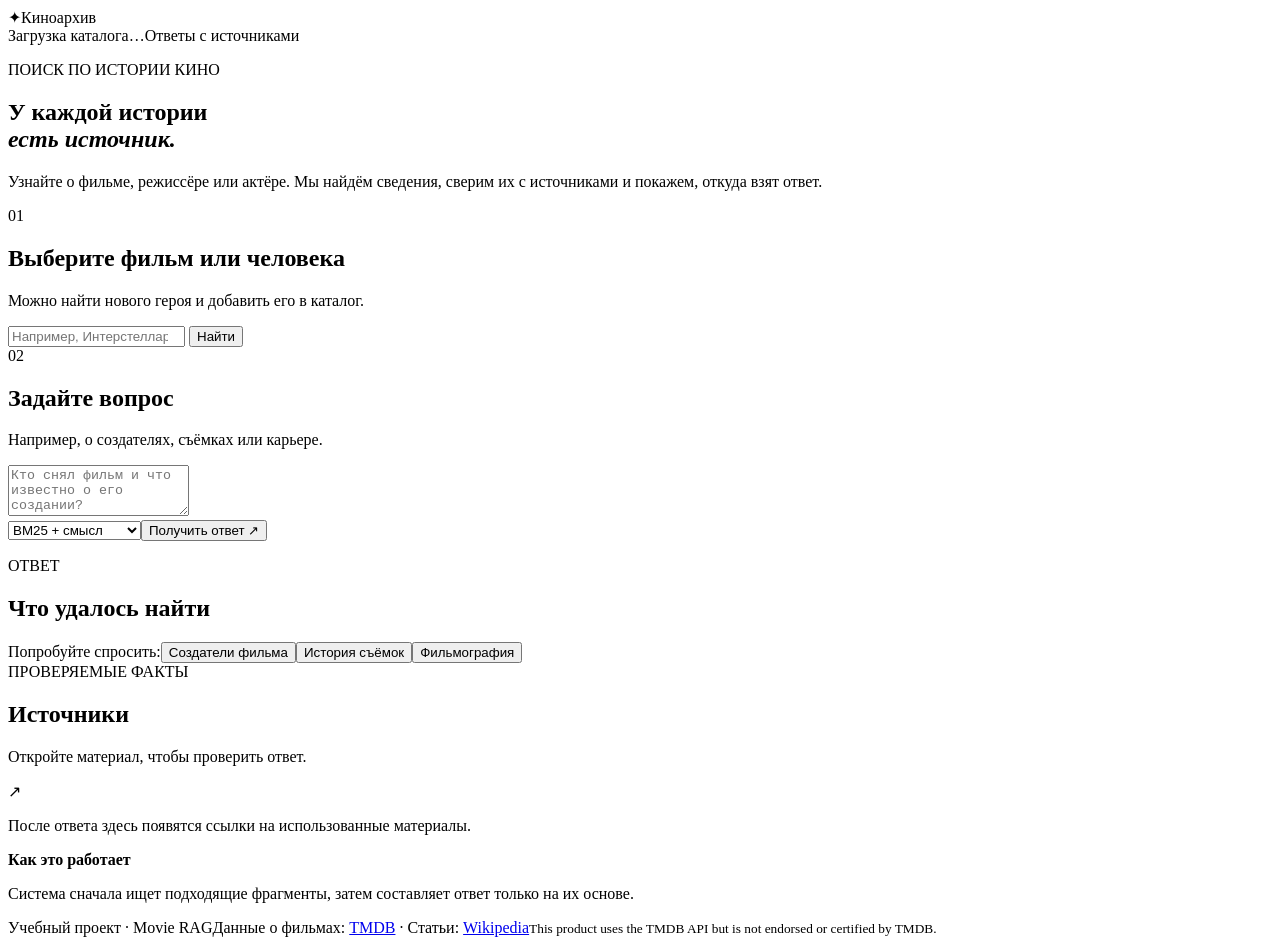
==== movie_rag/static/index.html @ aad0b312 "Build Russian-language movie RAG with sourced answers" ====
<!doctype html>
<html lang="ru">
<head>
  <meta charset="utf-8">
  <meta name="viewport" content="width=device-width, initial-scale=1">
  <title>Киноархив — ответы с источниками</title>
  <link rel="stylesheet" href="/static/style.css">
</head>
<body>
  <div class="shell">
    <header class="topbar">
      <div class="brand"><span class="brand-mark">✦</span><span>Киноархив</span></div>
      <div class="top-meta"><span id="catalog-status">Загрузка каталога…</span><span class="dot"></span><span>Ответы с источниками</span></div>
    </header>
    <main>
      <section class="hero">
        <p class="eyebrow">ПОИСК ПО ИСТОРИИ КИНО</p>
        <h1>У каждой истории<br><em>есть источник.</em></h1>
        <p class="lead">Узнайте о фильме, режиссёре или актёре. Мы найдём сведения, сверим их с источниками и покажем, откуда взят ответ.</p>
      </section>
      <section class="workspace">
        <div class="main-column">
          <div class="panel picker-panel">
            <div class="panel-heading"><span class="step">01</span><div><h2>Выберите фильм или человека</h2><p>Можно найти нового героя и добавить его в каталог.</p></div></div>
            <div class="search-row">
              <input id="discover-input" type="search" autocomplete="off" placeholder="Например, Интерстеллар или Кристофер Нолан" aria-label="Поиск фильма или человека">
              <button id="discover-button" class="button button-ghost">Найти</button>
            </div>
            <div id="discover-results" class="discover-results"></div>
            <div id="selected" class="selected hidden"></div>
          </div>
          <div class="panel ask-panel">
            <div class="panel-heading"><span class="step">02</span><div><h2>Задайте вопрос</h2><p>Например, о создателях, съёмках или карьере.</p></div></div>
            <textarea id="question" rows="3" placeholder="Кто снял фильм и что известно о его создании?" aria-label="Вопрос"></textarea>
            <div class="toolbar"><select id="search-mode" aria-label="Метод поиска"><option value="hybrid">BM25 + смысл</option><option value="bm25">Только BM25</option><option value="semantic">Только по смыслу</option></select><button id="ask-button" class="button button-primary">Получить ответ <span>↗</span></button></div>
            <p id="status" class="status" role="status"></p>
          </div>
          <div id="answer-panel" class="panel answer-panel hidden">
            <div class="answer-top"><div><span class="eyebrow">ОТВЕТ</span><h2 id="answer-title">Что удалось найти</h2></div><span id="answer-mode" class="mode-pill"></span></div>
            <div id="answer-text" class="answer-text"></div>
          </div>
          <div class="examples"><span>Попробуйте спросить:</span><button data-question="Кто режиссёр и сценаристы этого фильма?">Создатели фильма</button><button data-question="Что известно об истории создания и съёмках?">История съёмок</button><button data-question="Какие известные фильмы снял этот режиссёр?">Фильмография</button></div>
        </div>
        <aside class="sources-column">
          <div class="sources-header"><span class="eyebrow">ПРОВЕРЯЕМЫЕ ФАКТЫ</span><h2>Источники</h2><p>Откройте материал, чтобы проверить ответ.</p></div>
          <div id="sources" class="sources-list"><div class="empty-sources"><span>↗</span><p>После ответа здесь появятся ссылки на использованные материалы.</p></div></div>
          <div class="source-note"><strong>Как это работает</strong><p>Система сначала ищет подходящие фрагменты, затем составляет ответ только на их основе.</p></div>
        </aside>
      </section>
    </main>
    <footer><span>Учебный проект · Movie RAG</span><span>Данные о фильмах: <a href="https://www.themoviedb.org/" target="_blank" rel="noopener">TMDB</a> · Статьи: <a href="https://en.wikipedia.org/" target="_blank" rel="noopener">Wikipedia</a></span><small>This product uses the TMDB API but is not endorsed or certified by TMDB.</small></footer>
  </div>
  <script src="/static/app.js"></script>
</body>
</html>
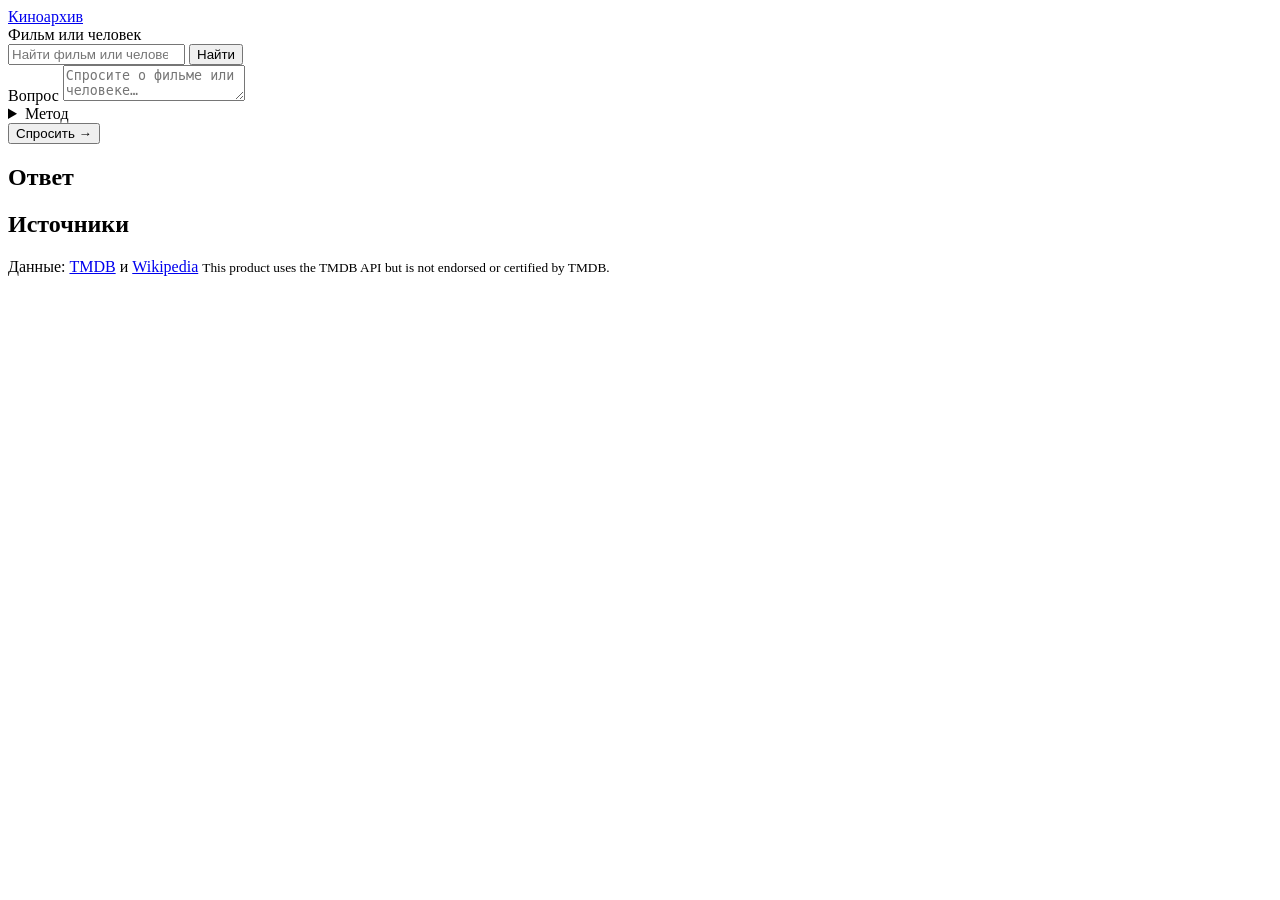
==== commit f1146b8e: "Simplify movie RAG interface" ====
--- a/movie_rag/static/index.html
+++ b/movie_rag/static/index.html
@@ -3,52 +3,72 @@
 <head>
   <meta charset="utf-8">
   <meta name="viewport" content="width=device-width, initial-scale=1">
-  <title>Киноархив — ответы с источниками</title>
+  <meta name="theme-color" content="#f4f6f8">
+  <title>Киноархив</title>
   <link rel="stylesheet" href="/static/style.css">
 </head>
 <body>
   <div class="shell">
     <header class="topbar">
-      <div class="brand"><span class="brand-mark">✦</span><span>Киноархив</span></div>
-      <div class="top-meta"><span id="catalog-status">Загрузка каталога…</span><span class="dot"></span><span>Ответы с источниками</span></div>
+      <a class="brand" href="/" aria-label="Киноархив — на главную">Киноархив</a>
     </header>
+
     <main>
-      <section class="hero">
-        <p class="eyebrow">ПОИСК ПО ИСТОРИИ КИНО</p>
-        <h1>У каждой истории<br><em>есть источник.</em></h1>
-        <p class="lead">Узнайте о фильме, режиссёре или актёре. Мы найдём сведения, сверим их с источниками и покажем, откуда взят ответ.</p>
-      </section>
-      <section class="workspace">
+      <section class="workspace" aria-label="Поиск по киноархиву">
         <div class="main-column">
-          <div class="panel picker-panel">
-            <div class="panel-heading"><span class="step">01</span><div><h2>Выберите фильм или человека</h2><p>Можно найти нового героя и добавить его в каталог.</p></div></div>
-            <div class="search-row">
-              <input id="discover-input" type="search" autocomplete="off" placeholder="Например, Интерстеллар или Кристофер Нолан" aria-label="Поиск фильма или человека">
-              <button id="discover-button" class="button button-ghost">Найти</button>
+          <div class="query-panel">
+            <div class="field">
+              <label class="sr-only" for="discover-input">Фильм или человек</label>
+              <div class="search-row">
+                <input id="discover-input" type="search" autocomplete="off" placeholder="Найти фильм или человека" aria-label="Поиск фильма или человека">
+                <button id="discover-button" class="button button-secondary" type="button">Найти</button>
+              </div>
+              <div id="discover-results" class="discover-results" aria-live="polite"></div>
+              <div id="selected" class="selected hidden"></div>
             </div>
-            <div id="discover-results" class="discover-results"></div>
-            <div id="selected" class="selected hidden"></div>
-          </div>
-          <div class="panel ask-panel">
-            <div class="panel-heading"><span class="step">02</span><div><h2>Задайте вопрос</h2><p>Например, о создателях, съёмках или карьере.</p></div></div>
-            <textarea id="question" rows="3" placeholder="Кто снял фильм и что известно о его создании?" aria-label="Вопрос"></textarea>
-            <div class="toolbar"><select id="search-mode" aria-label="Метод поиска"><option value="hybrid">BM25 + смысл</option><option value="bm25">Только BM25</option><option value="semantic">Только по смыслу</option></select><button id="ask-button" class="button button-primary">Получить ответ <span>↗</span></button></div>
+
+            <div class="field question-field">
+              <label class="sr-only" for="question">Вопрос</label>
+              <textarea id="question" rows="2" placeholder="Спросите о фильме или человеке…" aria-label="Вопрос"></textarea>
+            </div>
+
+            <div class="toolbar">
+              <details class="advanced">
+                <summary>Метод</summary>
+                <div class="advanced-content">
+                  <label for="search-mode">Метод поиска</label>
+                  <select id="search-mode" aria-label="Метод поиска">
+                    <option value="hybrid">BM25 + поиск по смыслу</option>
+                    <option value="bm25">Только BM25</option>
+                    <option value="semantic">Только по смыслу</option>
+                  </select>
+                </div>
+              </details>
+              <button id="ask-button" class="button button-primary" type="button">Спросить <span aria-hidden="true">→</span></button>
+            </div>
             <p id="status" class="status" role="status"></p>
           </div>
-          <div id="answer-panel" class="panel answer-panel hidden">
-            <div class="answer-top"><div><span class="eyebrow">ОТВЕТ</span><h2 id="answer-title">Что удалось найти</h2></div><span id="answer-mode" class="mode-pill"></span></div>
+
+          <section id="answer-panel" class="answer-panel hidden" aria-labelledby="answer-title">
+            <div class="answer-header">
+              <h2 id="answer-title">Ответ</h2>
+              <span id="answer-mode" class="mode-pill sr-only"></span>
+            </div>
             <div id="answer-text" class="answer-text"></div>
-          </div>
-          <div class="examples"><span>Попробуйте спросить:</span><button data-question="Кто режиссёр и сценаристы этого фильма?">Создатели фильма</button><button data-question="Что известно об истории создания и съёмках?">История съёмок</button><button data-question="Какие известные фильмы снял этот режиссёр?">Фильмография</button></div>
+          </section>
         </div>
-        <aside class="sources-column">
-          <div class="sources-header"><span class="eyebrow">ПРОВЕРЯЕМЫЕ ФАКТЫ</span><h2>Источники</h2><p>Откройте материал, чтобы проверить ответ.</p></div>
-          <div id="sources" class="sources-list"><div class="empty-sources"><span>↗</span><p>После ответа здесь появятся ссылки на использованные материалы.</p></div></div>
-          <div class="source-note"><strong>Как это работает</strong><p>Система сначала ищет подходящие фрагменты, затем составляет ответ только на их основе.</p></div>
+
+        <aside id="sources-column" class="sources-column hidden" aria-label="Источники ответа">
+          <div class="sources-header"><h2>Источники</h2><span id="source-count" class="source-count"></span></div>
+          <div id="sources" class="sources-list"></div>
         </aside>
       </section>
     </main>
-    <footer><span>Учебный проект · Movie RAG</span><span>Данные о фильмах: <a href="https://www.themoviedb.org/" target="_blank" rel="noopener">TMDB</a> · Статьи: <a href="https://en.wikipedia.org/" target="_blank" rel="noopener">Wikipedia</a></span><small>This product uses the TMDB API but is not endorsed or certified by TMDB.</small></footer>
+
+    <footer>
+      <span>Данные: <a href="https://www.themoviedb.org/" target="_blank" rel="noopener noreferrer">TMDB</a> и <a href="https://ru.wikipedia.org/" target="_blank" rel="noopener noreferrer">Wikipedia</a></span>
+      <small>This product uses the TMDB API but is not endorsed or certified by TMDB.</small>
+    </footer>
   </div>
   <script src="/static/app.js"></script>
 </body>
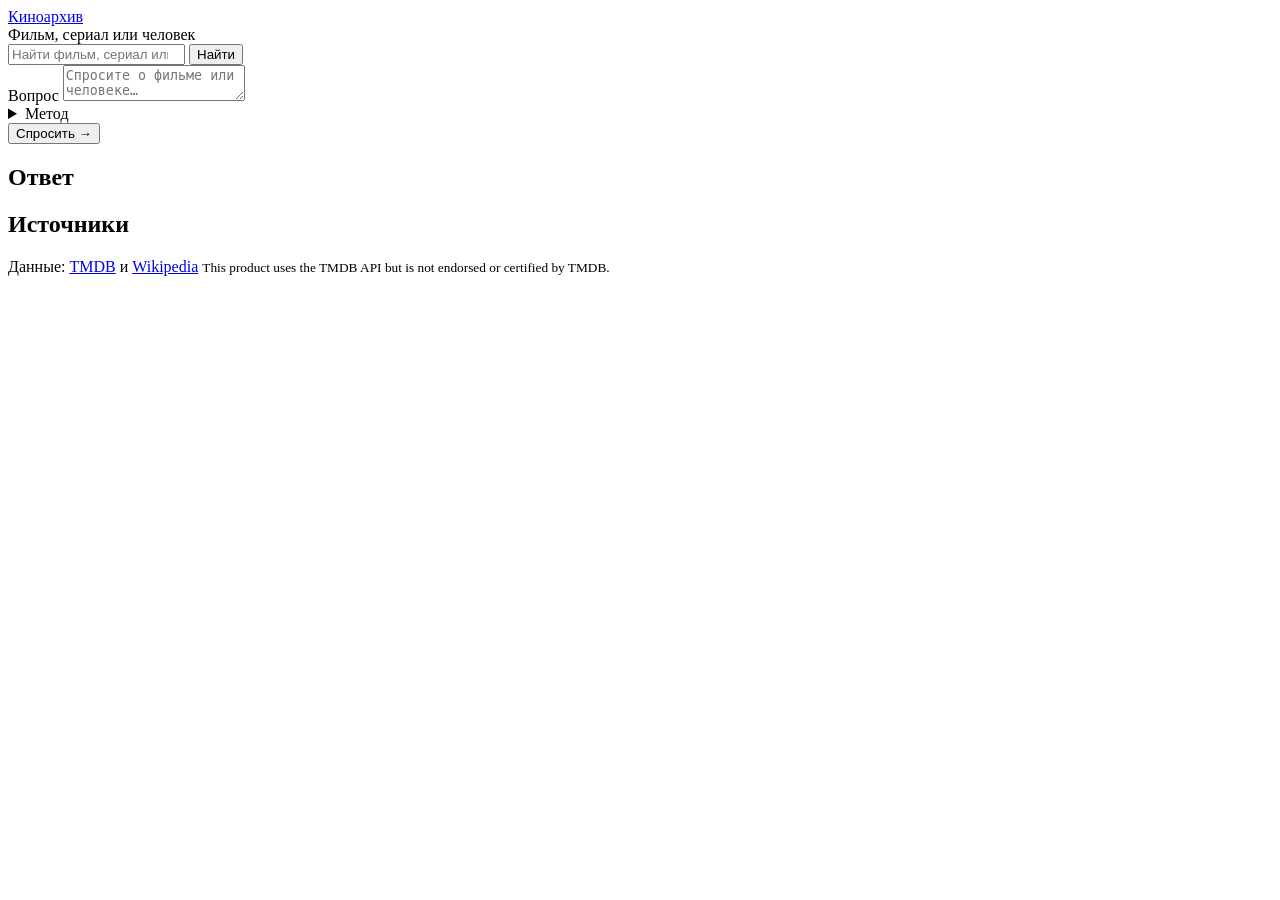
==== commit 604dd581: "Support TV series character answers" ====
--- a/movie_rag/static/index.html
+++ b/movie_rag/static/index.html
@@ -18,9 +18,9 @@
         <div class="main-column">
           <div class="query-panel">
             <div class="field">
-              <label class="sr-only" for="discover-input">Фильм или человек</label>
+              <label class="sr-only" for="discover-input">Фильм, сериал или человек</label>
               <div class="search-row">
-                <input id="discover-input" type="search" autocomplete="off" placeholder="Найти фильм или человека" aria-label="Поиск фильма или человека">
+                <input id="discover-input" type="search" autocomplete="off" placeholder="Найти фильм, сериал или человека" aria-label="Поиск фильма, сериала или человека">
                 <button id="discover-button" class="button button-secondary" type="button">Найти</button>
               </div>
               <div id="discover-results" class="discover-results" aria-live="polite"></div>
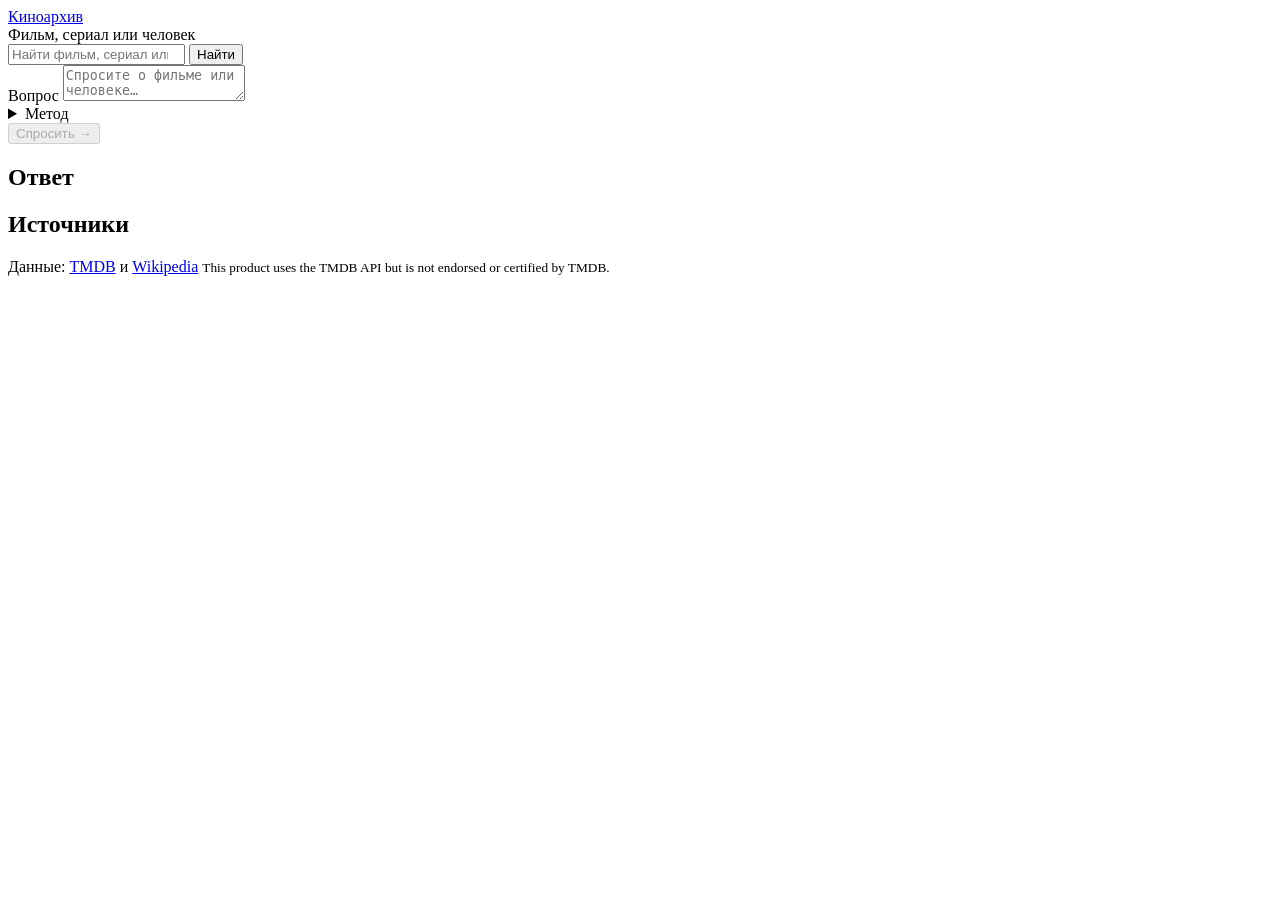
==== commit 644aba68: "Keep film answers under five seconds" ====
--- a/movie_rag/static/index.html
+++ b/movie_rag/static/index.html
@@ -44,7 +44,7 @@
                   </select>
                 </div>
               </details>
-              <button id="ask-button" class="button button-primary" type="button">Спросить <span aria-hidden="true">→</span></button>
+              <button id="ask-button" class="button button-primary" type="button" disabled>Спросить <span aria-hidden="true">→</span></button>
             </div>
             <p id="status" class="status" role="status"></p>
           </div>
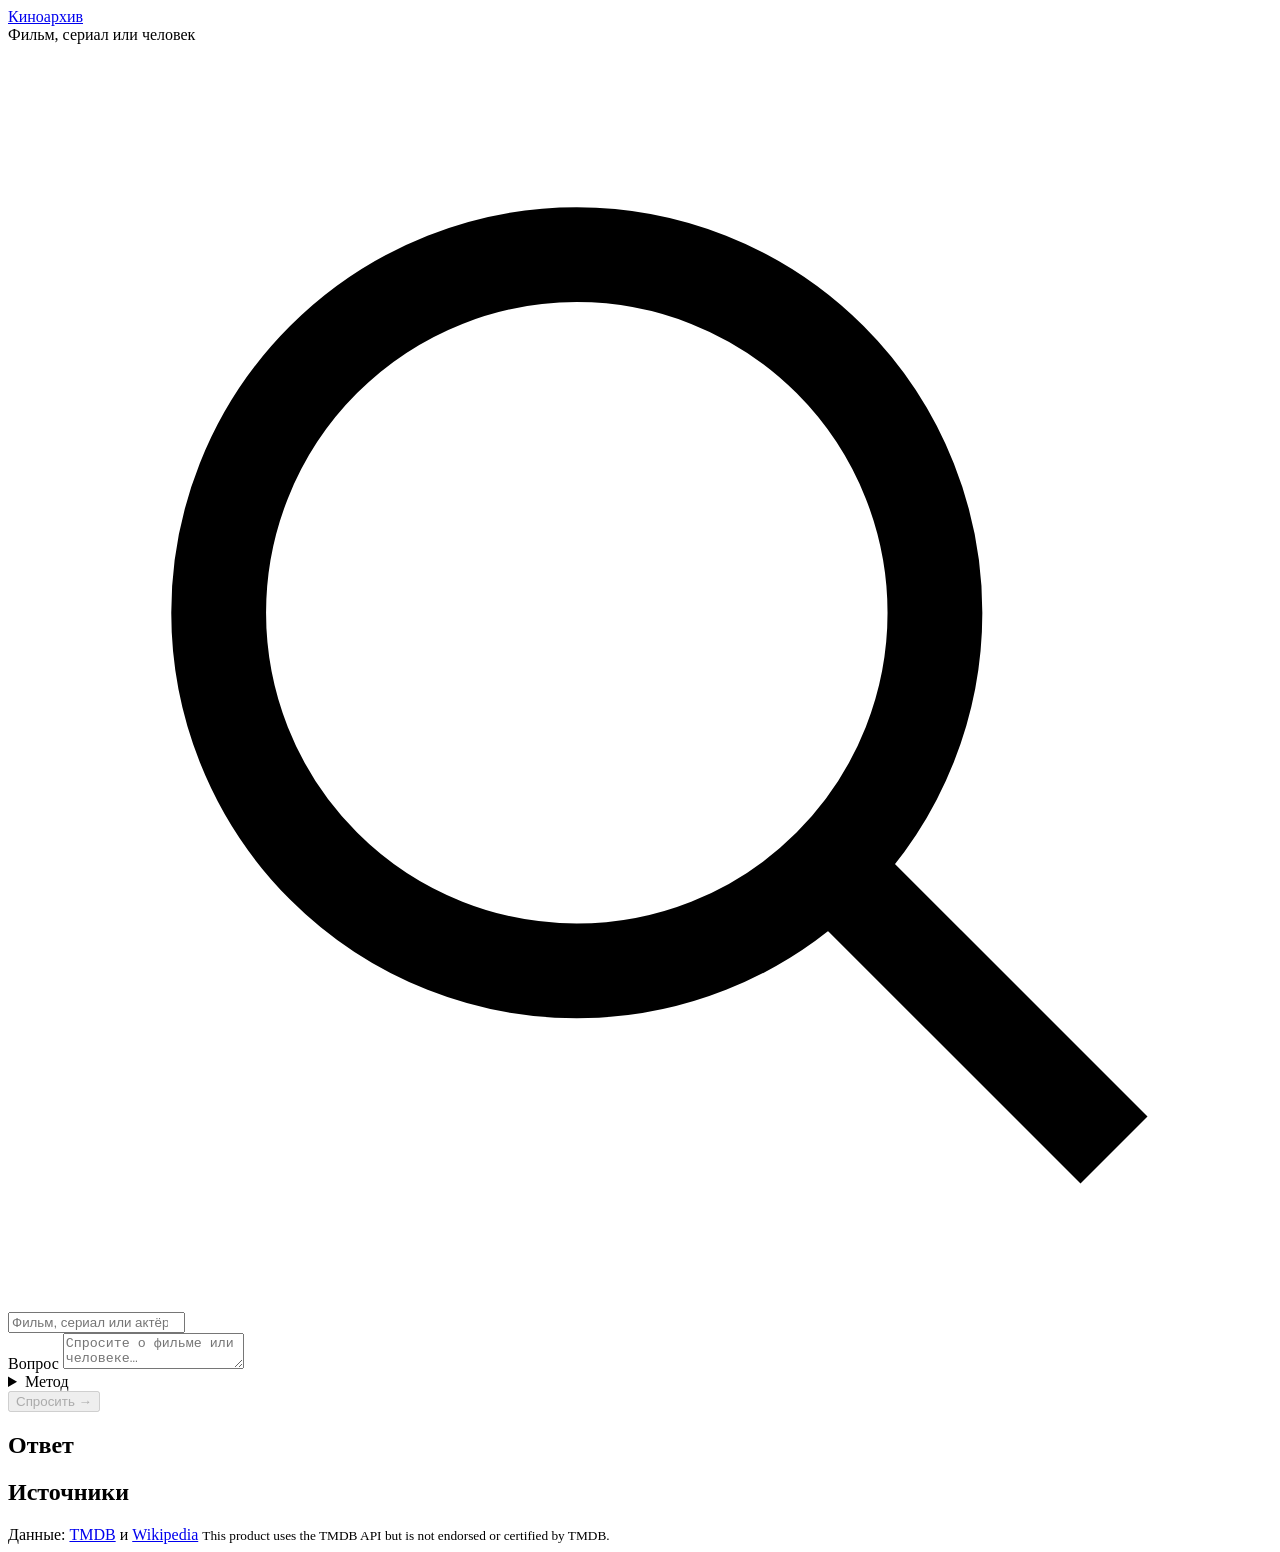
==== commit 797c62dc: "Improve movie answers and pastel search interface" ====
--- a/movie_rag/static/index.html
+++ b/movie_rag/static/index.html
@@ -3,7 +3,7 @@
 <head>
   <meta charset="utf-8">
   <meta name="viewport" content="width=device-width, initial-scale=1">
-  <meta name="theme-color" content="#f4f6f8">
+  <meta name="theme-color" content="#daebe3">
   <title>Киноархив</title>
   <link rel="stylesheet" href="/static/style.css">
 </head>
@@ -17,13 +17,13 @@
       <section class="workspace" aria-label="Поиск по киноархиву">
         <div class="main-column">
           <div class="query-panel">
-            <div class="field">
+            <div class="field picker-field" id="entity-picker">
               <label class="sr-only" for="discover-input">Фильм, сериал или человек</label>
               <div class="search-row">
-                <input id="discover-input" type="search" autocomplete="off" placeholder="Найти фильм, сериал или человека" aria-label="Поиск фильма, сериала или человека">
-                <button id="discover-button" class="button button-secondary" type="button">Найти</button>
+                <svg class="search-icon" viewBox="0 0 24 24" fill="none" stroke="currentColor" stroke-width="1.8" aria-hidden="true"><circle cx="10.8" cy="10.8" r="6.8"/><path d="m16 16 5 5"/></svg>
+                <input id="discover-input" type="search" autocomplete="off" placeholder="Фильм, сериал или актёр" role="combobox" aria-autocomplete="list" aria-expanded="false" aria-controls="option-list" aria-label="Поиск фильма, сериала или актёра">
               </div>
-              <div id="discover-results" class="discover-results" aria-live="polite"></div>
+              <div id="discover-results" class="discover-results hidden"></div>
               <div id="selected" class="selected hidden"></div>
             </div>
 
